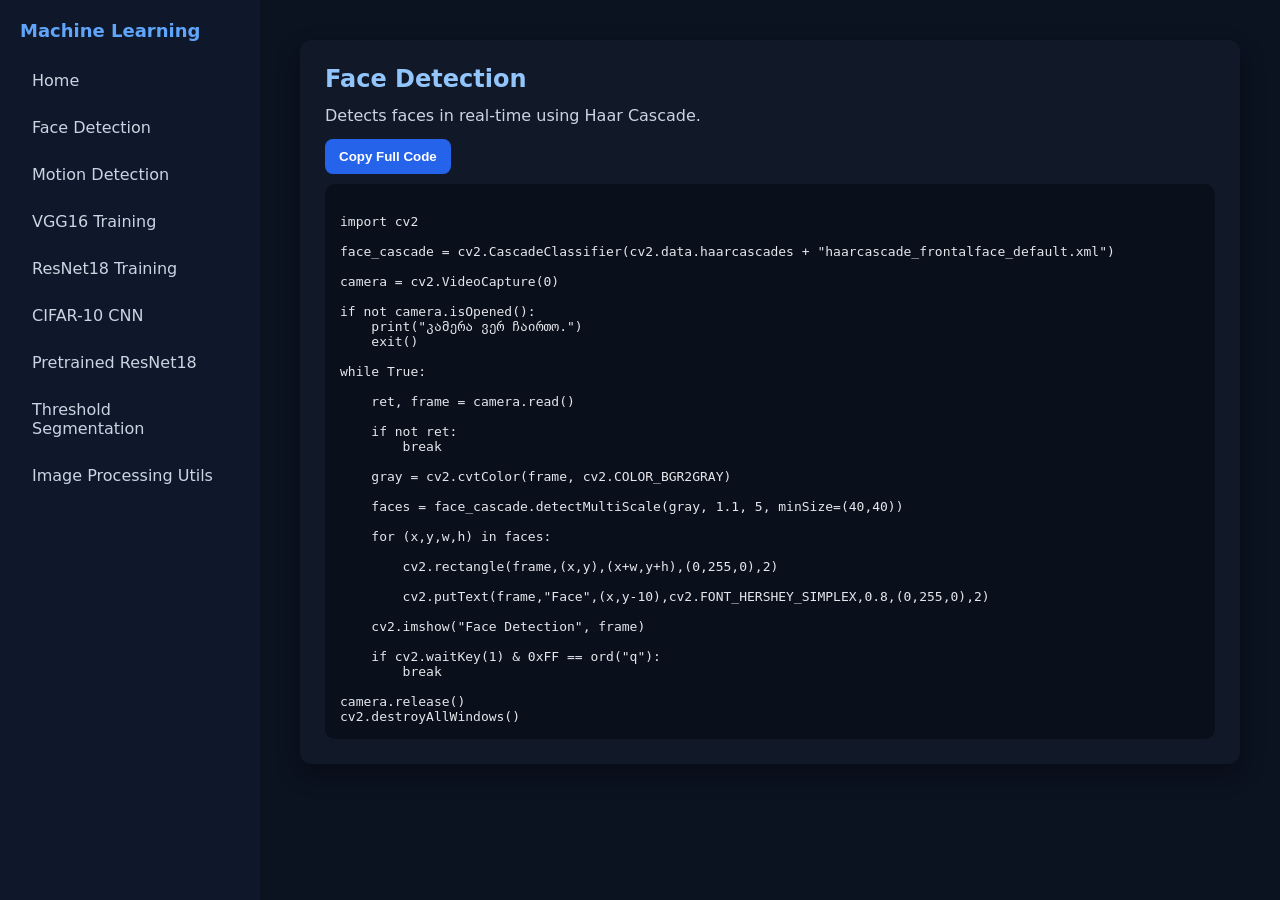
==== face-detection.html @ f82b3af5 "Machine Learning" ====
<!doctype html>
<html>
  <head>
    <title>Face Detection</title>
    <link rel="stylesheet" href="style.css" />
  </head>
  <body>
    <div class="sidebar">
      <h2>Machine Learning</h2>
      <a href="index.html">Home</a>
      <a href="face-detection.html">Face Detection</a>
      <a href="motion-detection.html">Motion Detection</a>
      <a href="vgg16-training.html">VGG16 Training</a>
      <a href="resnet18-training.html">ResNet18 Training</a
      ><a href="cifar10-cnn.html">CIFAR-10 CNN</a
      ><a href="pretrained-resnet18.html">Pretrained ResNet18</a
      ><a href="threshold-segmentation.html">Threshold Segmentation</a
      ><a href="image-utils.html">Image Processing Utils</a>
    </div>

    <main>
      <div class="card">
        <h2>Face Detection</h2>

        <p>Detects faces in real-time using Haar Cascade.</p>

        <button class="copy-btn" onclick="copyCode()">Copy Full Code</button>

        <pre><code id="code">
import cv2

face_cascade = cv2.CascadeClassifier(cv2.data.haarcascades + "haarcascade_frontalface_default.xml")

camera = cv2.VideoCapture(0)

if not camera.isOpened():
    print("კამერა ვერ ჩაირთო.")
    exit()

while True:

    ret, frame = camera.read()

    if not ret:
        break

    gray = cv2.cvtColor(frame, cv2.COLOR_BGR2GRAY)

    faces = face_cascade.detectMultiScale(gray, 1.1, 5, minSize=(40,40))

    for (x,y,w,h) in faces:

        cv2.rectangle(frame,(x,y),(x+w,y+h),(0,255,0),2)

        cv2.putText(frame,"Face",(x,y-10),cv2.FONT_HERSHEY_SIMPLEX,0.8,(0,255,0),2)

    cv2.imshow("Face Detection", frame)

    if cv2.waitKey(1) & 0xFF == ord("q"):
        break

camera.release()
cv2.destroyAllWindows()
</code></pre>
      </div>
    </main>

    <script>
      function copyCode() {
        navigator.clipboard.writeText(
          document.getElementById("code").innerText,
        );
      }
    </script>
  </body>
</html>
---- style.css ----
* {
  margin: 0;
  padding: 0;
  box-sizing: border-box;
}

body {
  font-family:
    system-ui,
    -apple-system,
    Segoe UI,
    Roboto,
    Arial;
  background: #0b1220;
  color: #e5e7eb;
  display: flex;
}

/* SIDEBAR */
.sidebar {
  width: 260px;
  min-height: 100vh;
  background: #0f172a;
  padding: 20px;
  position: fixed;
}

.sidebar h2 {
  font-size: 18px;
  margin-bottom: 20px;
  color: #60a5fa;
}

.sidebar a {
  display: block;
  color: #cbd5e1;
  text-decoration: none;
  padding: 10px 12px;
  border-radius: 8px;
  margin-bottom: 8px;
  transition: 0.2s;
}

.sidebar a:hover {
  background: #1e293b;
  color: white;
}

/* MAIN */
main {
  margin-left: 260px;
  padding: 40px;
  width: 100%;
}

.card {
  background: #111827;
  padding: 25px;
  border-radius: 12px;
  margin-bottom: 25px;
  box-shadow: 0 10px 25px rgba(0, 0, 0, 0.3);
}

h1,
h2,
h3 {
  color: #93c5fd;
  margin-bottom: 10px;
}

p {
  color: #cbd5e1;
  margin-bottom: 10px;
  line-height: 1.6;
}

pre {
  background: #0a0f1c;
  padding: 15px;
  border-radius: 10px;
  overflow: auto;
  color: #e5e7eb;
}

.copy-btn {
  background: #2563eb;
  color: white;
  border: none;
  padding: 10px 14px;
  border-radius: 8px;
  cursor: pointer;
  margin-bottom: 10px;
  font-weight: 600;
}

.copy-btn:hover {
  background: #1d4ed8;
}

ul,
ol {
  margin-left: 20px;
  color: #cbd5e1;
}

.nav-title {
  font-size: 14px;
  color: #64748b;
  margin-top: 20px;
  margin-bottom: 10px;
}
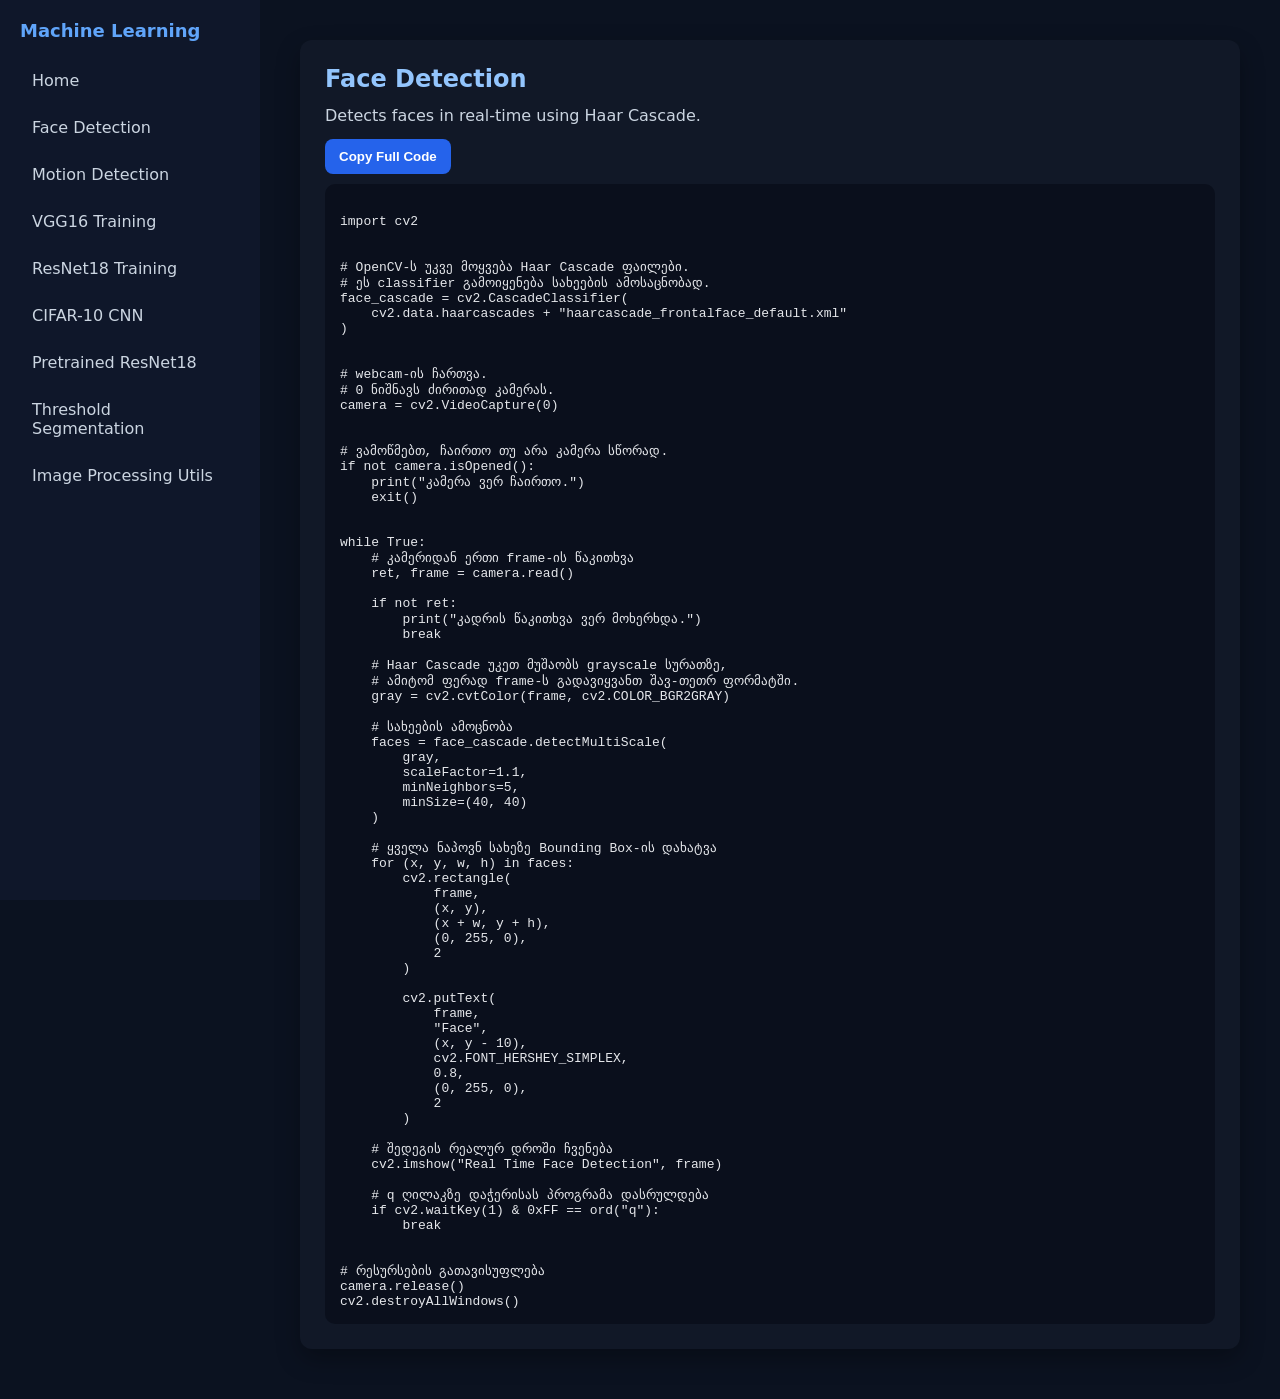
==== commit c33260ed: "Commentaries for each model" ====
--- a/face-detection.html
+++ b/face-detection.html
@@ -29,36 +29,74 @@
         <pre><code id="code">
 import cv2
 
-face_cascade = cv2.CascadeClassifier(cv2.data.haarcascades + "haarcascade_frontalface_default.xml")
 
+# OpenCV-ს უკვე მოყვება Haar Cascade ფაილები.
+# ეს classifier გამოიყენება სახეების ამოსაცნობად.
+face_cascade = cv2.CascadeClassifier(
+    cv2.data.haarcascades + "haarcascade_frontalface_default.xml"
+)
+
+
+# webcam-ის ჩართვა.
+# 0 ნიშნავს ძირითად კამერას.
 camera = cv2.VideoCapture(0)
 
+
+# ვამოწმებთ, ჩაირთო თუ არა კამერა სწორად.
 if not camera.isOpened():
     print("კამერა ვერ ჩაირთო.")
     exit()
 
+
 while True:
-
+    # კამერიდან ერთი frame-ის წაკითხვა
     ret, frame = camera.read()
 
     if not ret:
+        print("კადრის წაკითხვა ვერ მოხერხდა.")
         break
 
+    # Haar Cascade უკეთ მუშაობს grayscale სურათზე,
+    # ამიტომ ფერად frame-ს გადავიყვანთ შავ-თეთრ ფორმატში.
     gray = cv2.cvtColor(frame, cv2.COLOR_BGR2GRAY)
 
-    faces = face_cascade.detectMultiScale(gray, 1.1, 5, minSize=(40,40))
+    # სახეების ამოცნობა
+    faces = face_cascade.detectMultiScale(
+        gray,
+        scaleFactor=1.1,
+        minNeighbors=5,
+        minSize=(40, 40)
+    )
 
-    for (x,y,w,h) in faces:
+    # ყველა ნაპოვნ სახეზე Bounding Box-ის დახატვა
+    for (x, y, w, h) in faces:
+        cv2.rectangle(
+            frame,
+            (x, y),
+            (x + w, y + h),
+            (0, 255, 0),
+            2
+        )
 
-        cv2.rectangle(frame,(x,y),(x+w,y+h),(0,255,0),2)
+        cv2.putText(
+            frame,
+            "Face",
+            (x, y - 10),
+            cv2.FONT_HERSHEY_SIMPLEX,
+            0.8,
+            (0, 255, 0),
+            2
+        )
 
-        cv2.putText(frame,"Face",(x,y-10),cv2.FONT_HERSHEY_SIMPLEX,0.8,(0,255,0),2)
+    # შედეგის რეალურ დროში ჩვენება
+    cv2.imshow("Real Time Face Detection", frame)
 
-    cv2.imshow("Face Detection", frame)
-
+    # q ღილაკზე დაჭერისას პროგრამა დასრულდება
     if cv2.waitKey(1) & 0xFF == ord("q"):
         break
 
+
+# რესურსების გათავისუფლება
 camera.release()
 cv2.destroyAllWindows()
 </code></pre>
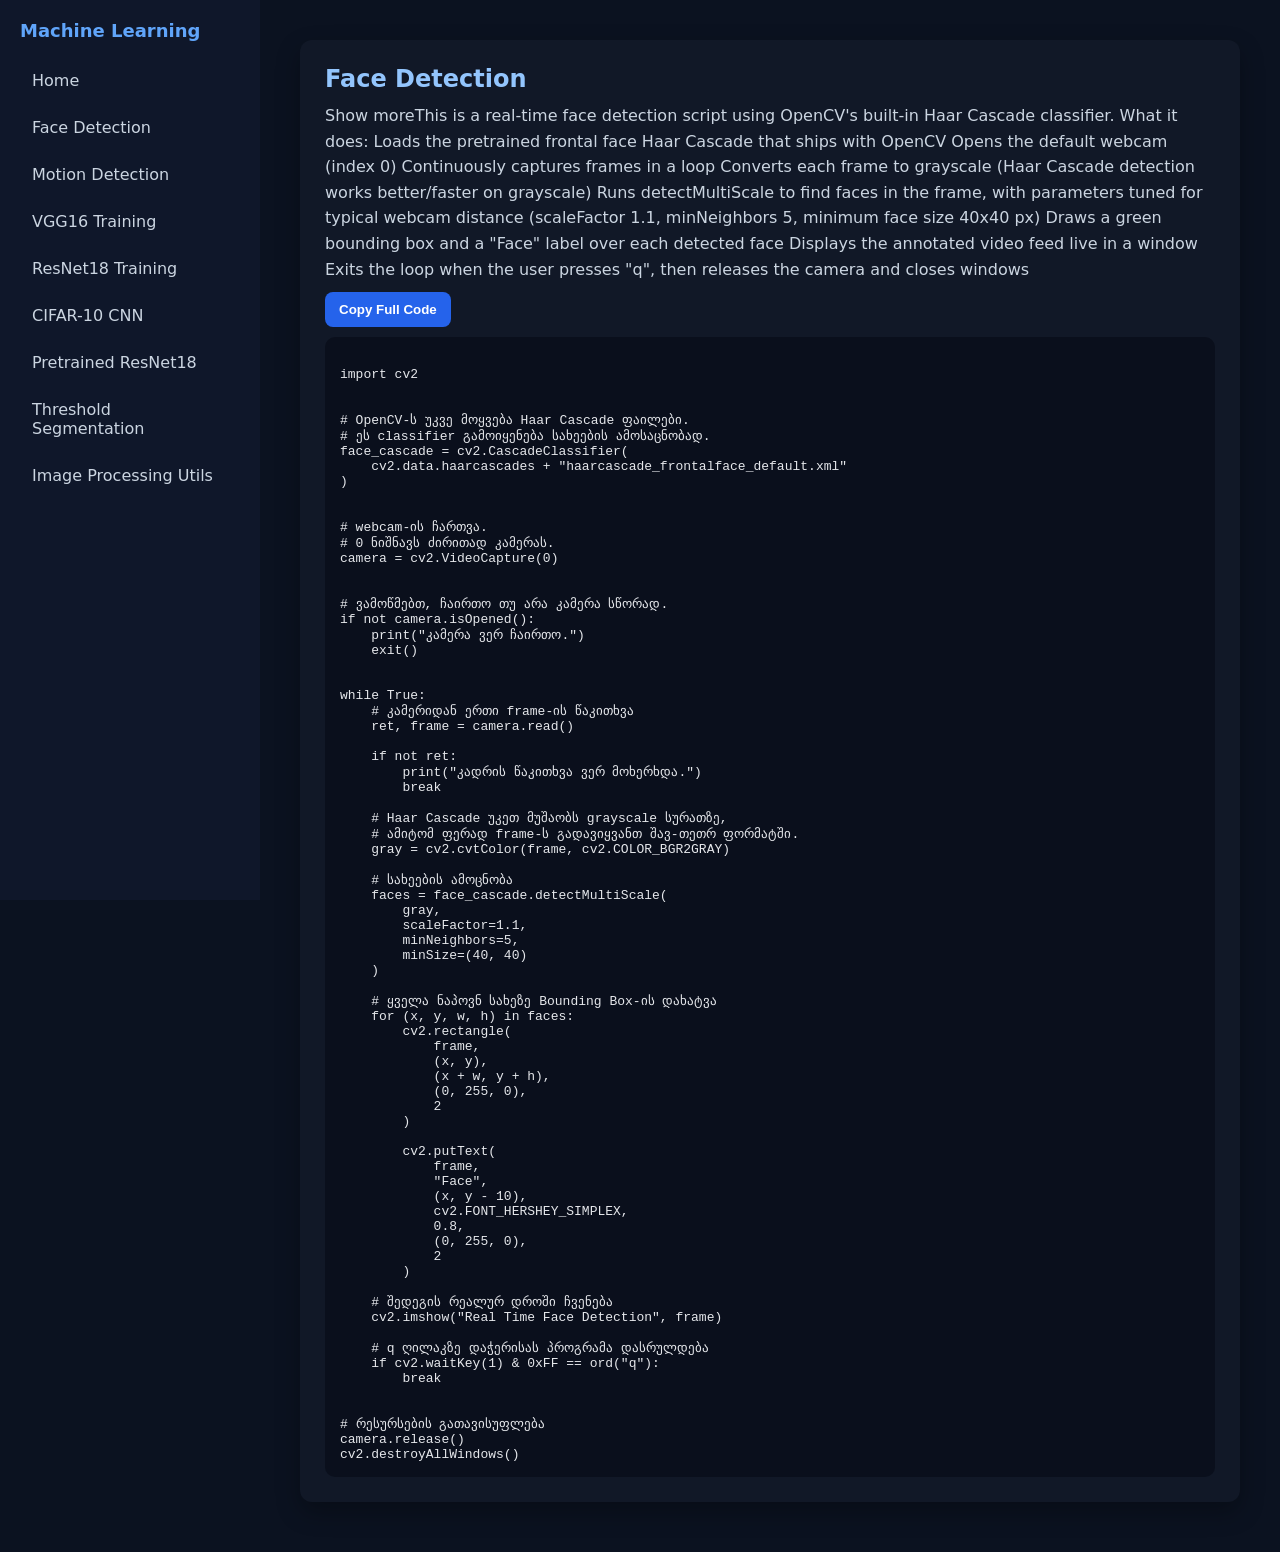
==== commit c9aaffc8: "Added info on what they are used for" ====
--- a/face-detection.html
+++ b/face-detection.html
@@ -22,7 +22,19 @@
       <div class="card">
         <h2>Face Detection</h2>
 
-        <p>Detects faces in real-time using Haar Cascade.</p>
+        <p>
+          Show moreThis is a real-time face detection script using OpenCV's
+          built-in Haar Cascade classifier. What it does: Loads the pretrained
+          frontal face Haar Cascade that ships with OpenCV Opens the default
+          webcam (index 0) Continuously captures frames in a loop Converts each
+          frame to grayscale (Haar Cascade detection works better/faster on
+          grayscale) Runs detectMultiScale to find faces in the frame, with
+          parameters tuned for typical webcam distance (scaleFactor 1.1,
+          minNeighbors 5, minimum face size 40x40 px) Draws a green bounding box
+          and a "Face" label over each detected face Displays the annotated
+          video feed live in a window Exits the loop when the user presses "q",
+          then releases the camera and closes windows
+        </p>
 
         <button class="copy-btn" onclick="copyCode()">Copy Full Code</button>
 
